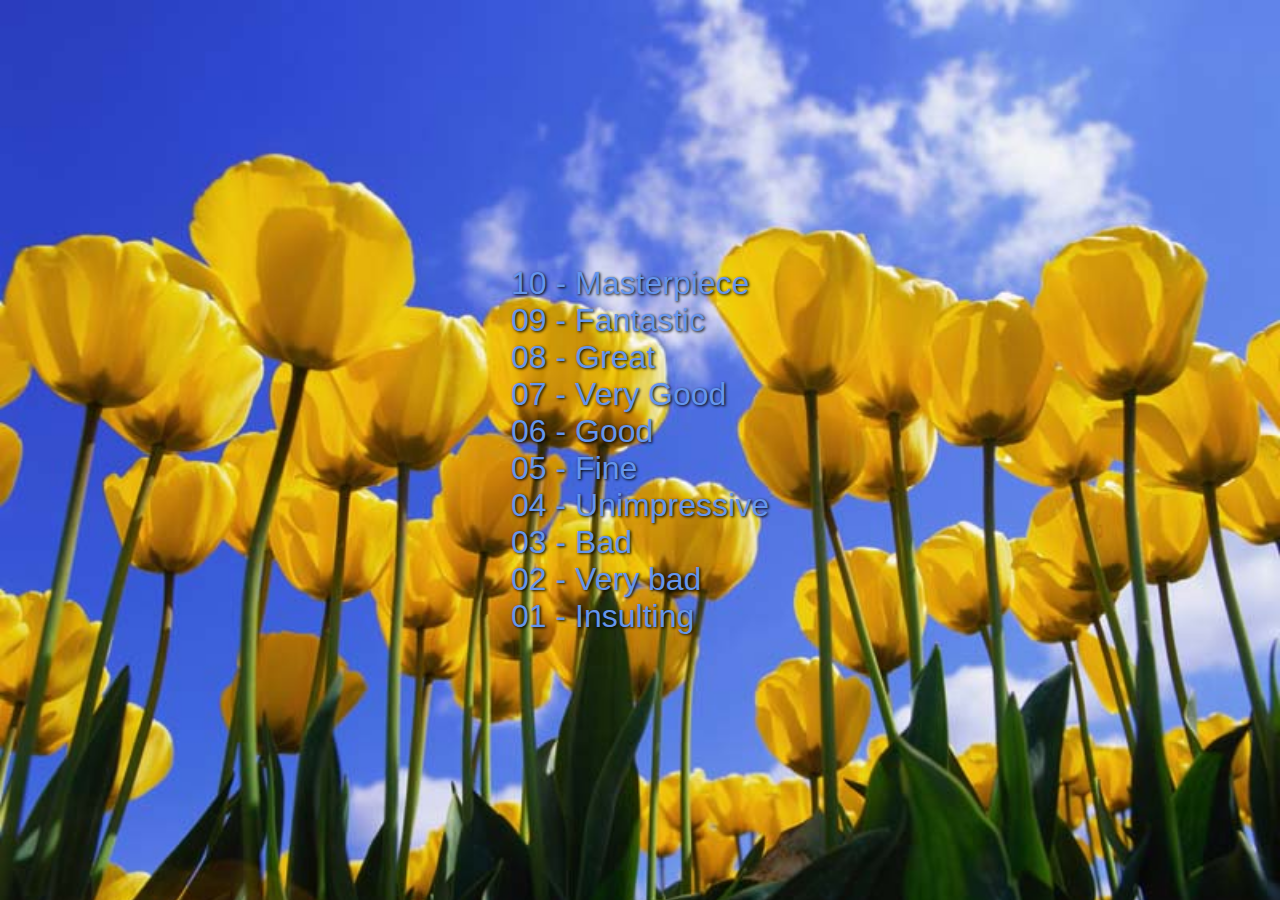
==== scale.html @ ccb5d63a "Restructure project, add rating scale page" ====
<!DOCTYPE html>
<html>
    <head>
        <title>Rating scale</title>
        <link rel="stylesheet" href="css/scale_style.css" />
    </head>
    <body>
        <div id="scale" class="centered">
            10 - Masterpiece<br>
            09 - Fantastic<br>
            08 - Great<br>
            07 - Very Good<br>
            06 - Good<br>
            05 - Fine<br>
            04 - Unimpressive<br>
            03 - Bad<br>
            02 - Very bad<br>
            01 - Insulting
        </div>
    </body>
</html>
---- css/scale_style.css ----
body {
    min-height: 100vh;
    min-width: 100vw;
    margin: 0;
    background-image: url('../img/tulips.jpg');
    background-repeat: no-repeat;
    background-attachment: fixed;
    background-size: cover;
}

.centered {
    height: 100vh;
    display: flex;
    justify-content: center;
    align-items: center;
}

#scale {
    font-size: xx-large;
    font-family: sans-serif;
    color: cornflowerblue;
    text-shadow: 1px 1px 3px black;
}
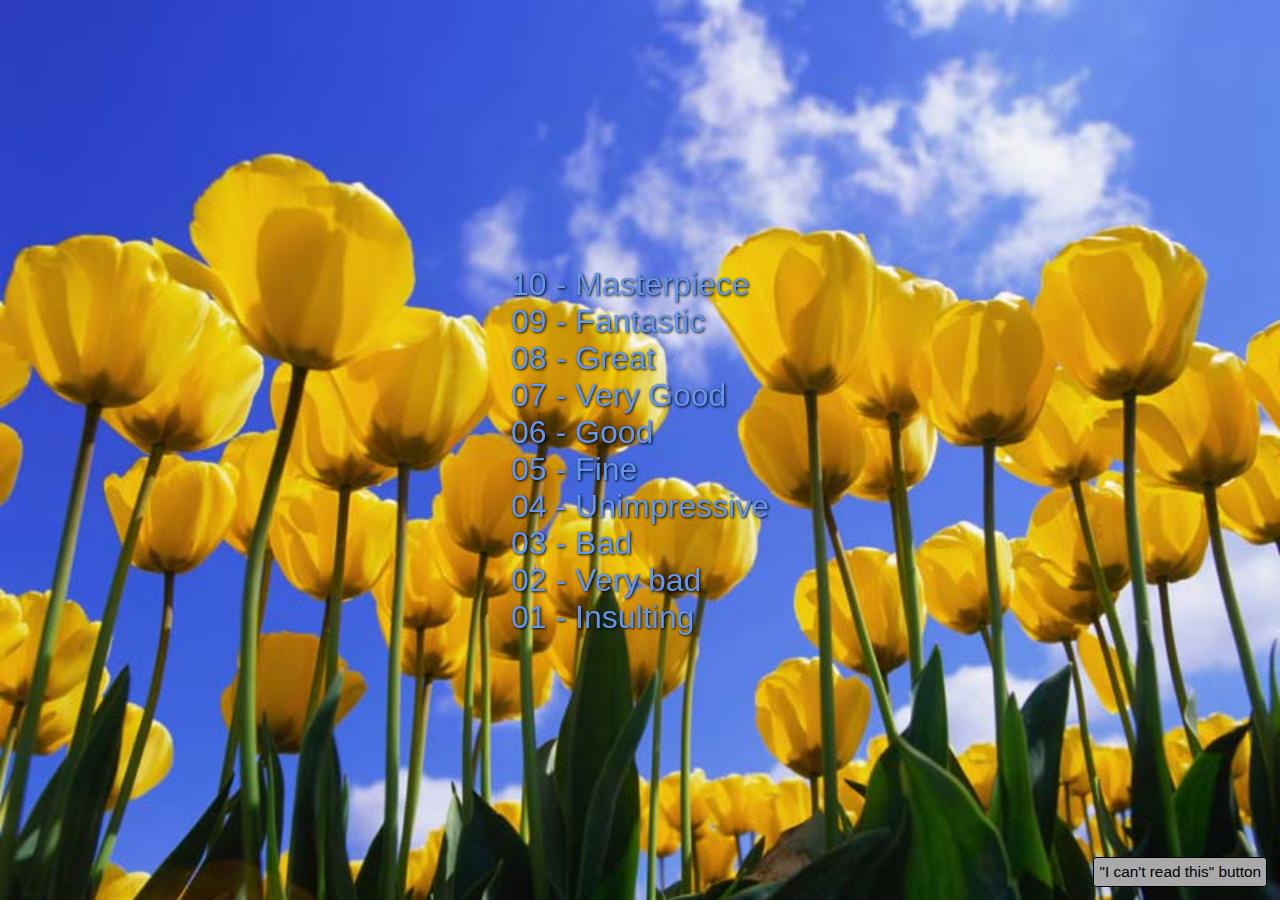
==== commit 712a7142: "Add accessibility button" ====
--- a/scale.html
+++ b/scale.html
@@ -3,6 +3,7 @@
     <head>
         <title>Rating scale</title>
         <link rel="stylesheet" href="css/scale_style.css" />
+        <script src="js/scale_visibility.js" defer></script>
     </head>
     <body>
         <div id="scale" class="centered">
@@ -17,5 +18,7 @@
             02 - Very bad<br>
             01 - Insulting
         </div>
+
+        <button id="icantsee" type="button" onclick="toggleVisibility()">"I can't read this" button</button>
     </body>
 </html>
--- a/css/scale_style.css
+++ b/css/scale_style.css
@@ -9,10 +9,10 @@
 }
 
 .centered {
-    height: 100vh;
-    display: flex;
-    justify-content: center;
-    align-items: center;
+    position: fixed;
+    top: 50%;
+    left: 50%;
+    transform: translate(-50%, -50%);
 }
 
 #scale {
@@ -20,4 +20,26 @@
     font-family: sans-serif;
     color: cornflowerblue;
     text-shadow: 1px 1px 3px black;
+    border: 0px solid black;
+    background-color: rgba(128, 128, 128, 0.0);
+    margin: 0 auto 0 auto;
+    padding-top: .5%;
+    padding-bottom: .5%;
+    padding: 0.5vh 1vh 0.5vh 1vh;
+}
+
+#icantsee {
+    font-size: 1.2vw;
+
+    position: fixed;
+    right: 1vmax;
+    bottom: 1vmax;
+
+    display: inline;
+
+    padding: .4vw .4vw .4vw .4vw;
+
+    border: .1vw solid black;
+    border-radius: .25vw;
+    background-color: darkgrey;
 }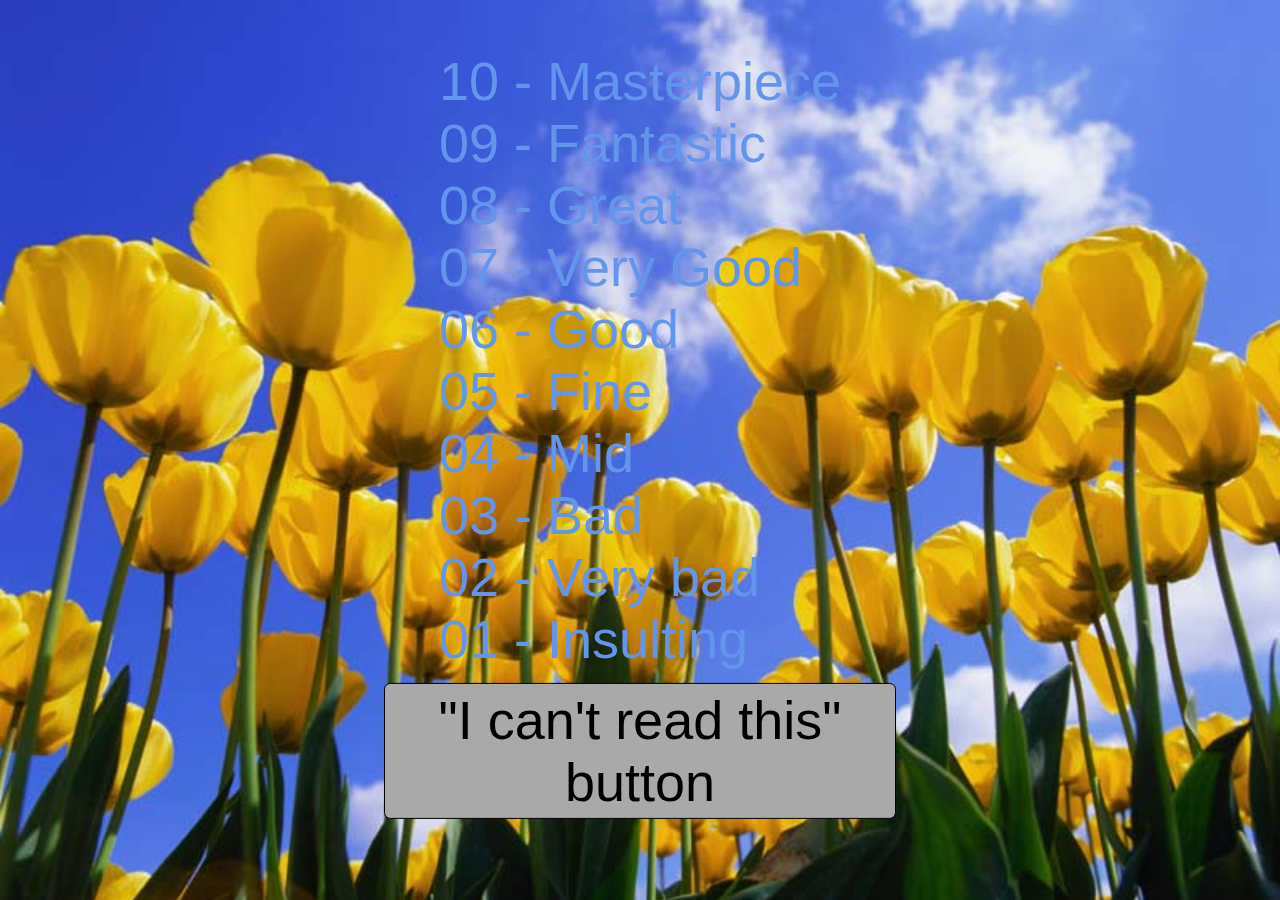
==== commit 2be8311b: "i PRAY this looks fine on mobile now" ====
--- a/scale.html
+++ b/scale.html
@@ -13,12 +13,12 @@
             07 - Very Good<br>
             06 - Good<br>
             05 - Fine<br>
-            04 - Unimpressive<br>
+            04 - Mid<br>
             03 - Bad<br>
             02 - Very bad<br>
             01 - Insulting
         </div>
 
-        <button id="icantsee" type="button" onclick="toggleVisibility()">"I can't read this" button</button>
+        <button id="icantsee" class="centered" type="button" onclick="toggleVisibility()">"I can't read this" button</button>
     </body>
 </html>
--- a/css/scale_style.css
+++ b/css/scale_style.css
@@ -1,45 +1,36 @@
 body {
-    min-height: 100vh;
-    min-width: 100vw;
-    margin: 0;
-    background-image: url('../img/tulips.jpg');
-    background-repeat: no-repeat;
-    background-attachment: fixed;
-    background-size: cover;
+	min-height: 100vh;
+	min-width: 100vw;
+	margin: 0;
+	padding: 0;
+	background-image: url('../img/tulips.jpg');
+	background-repeat: no-repeat;
+	background-attachment: fixed;
+	background-size: cover;
 }
 
 .centered {
-    position: fixed;
-    top: 50%;
-    left: 50%;
-    transform: translate(-50%, -50%);
+	position: absolute;
+	left: 50%;
+	transform: translate(-50%, -50%);
 }
 
 #scale {
-    font-size: xx-large;
-    font-family: sans-serif;
-    color: cornflowerblue;
-    text-shadow: 1px 1px 3px black;
-    border: 0px solid black;
-    background-color: rgba(128, 128, 128, 0.0);
-    margin: 0 auto 0 auto;
-    padding-top: .5%;
-    padding-bottom: .5%;
-    padding: 0.5vh 1vh 0.5vh 1vh;
+	top: 40%;
+	font-size: 6vmin;
+	font-family: sans-serif;
+	color: cornflowerblue;
+	padding: 0.5vmax 1vmax 0.5vmax 1vmax;
 }
 
 #icantsee {
-    font-size: 1.2vw;
-
-    position: fixed;
-    right: 1vmax;
-    bottom: 1vmax;
-
-    display: inline;
-
-    padding: .4vw .4vw .4vw .4vw;
-
-    border: .1vw solid black;
-    border-radius: .25vw;
-    background-color: darkgrey;
+	width: 40vmax;
+	font-size: 6vmin;
+	text-align: center;
+	position: fixed;
+	bottom: 1vmax;
+	padding: .4vmax;
+	border: .1vmax solid black;
+	border-radius: 0.5vmax;
+	background-color: darkgrey;
 }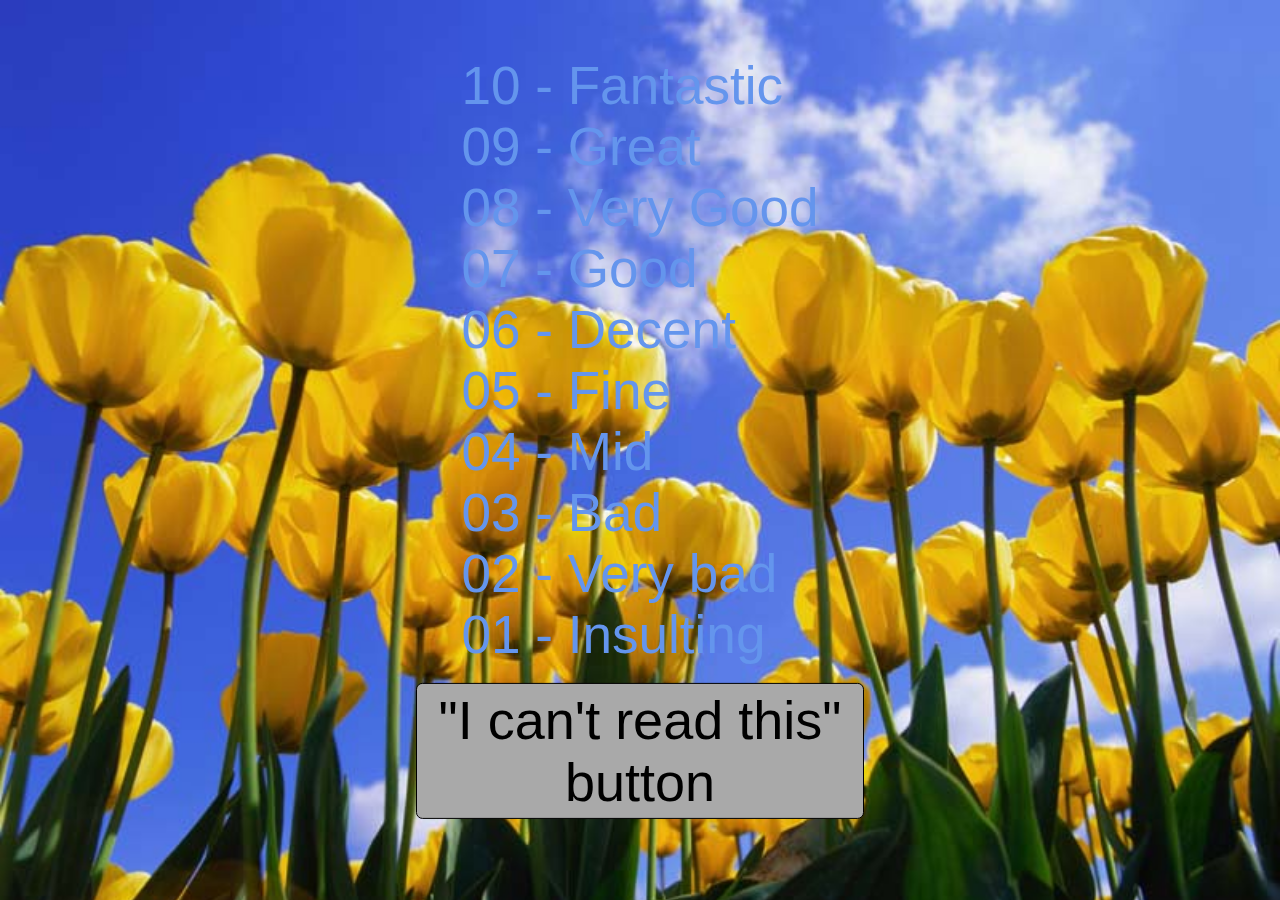
==== commit c7573b24: "Update scale" ====
--- a/scale.html
+++ b/scale.html
@@ -7,11 +7,11 @@
     </head>
     <body>
         <div id="scale" class="centered">
-            10 - Masterpiece<br>
-            09 - Fantastic<br>
-            08 - Great<br>
-            07 - Very Good<br>
-            06 - Good<br>
+            10 - Fantastic<br>
+            09 - Great<br>
+            08 - Very Good<br>
+            07 - Good<br>
+            06 - Decent<br>
             05 - Fine<br>
             04 - Mid<br>
             03 - Bad<br>
--- a/css/scale_style.css
+++ b/css/scale_style.css
@@ -17,14 +17,14 @@
 
 #scale {
 	top: 40%;
-	font-size: 6vmin;
+	font-size: 5.9vmin;
 	font-family: sans-serif;
 	color: cornflowerblue;
 	padding: 0.5vmax 1vmax 0.5vmax 1vmax;
 }
 
 #icantsee {
-	width: 40vmax;
+	width: 35vmax;
 	font-size: 6vmin;
 	text-align: center;
 	position: fixed;
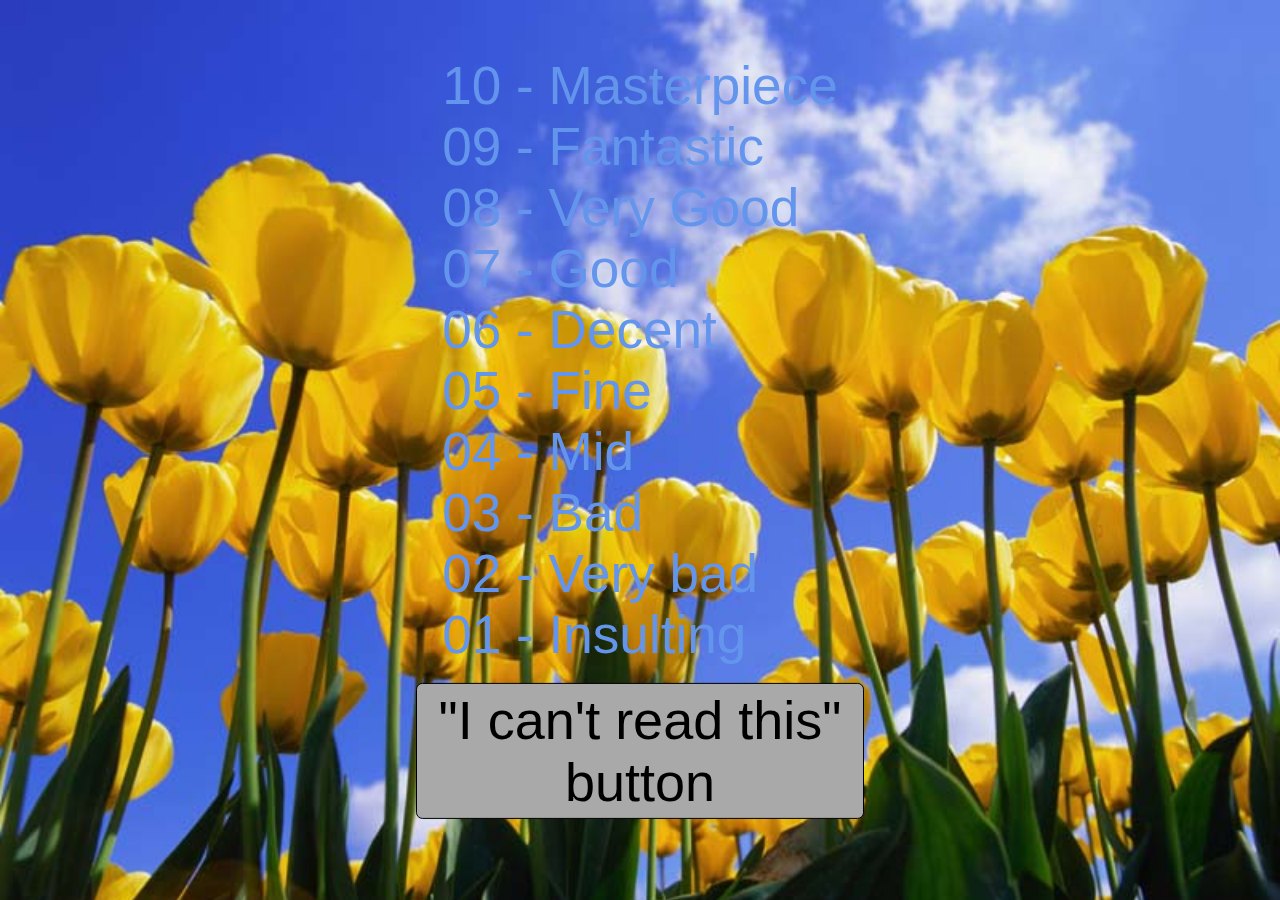
==== commit 5e31128f: "Update scale" ====
--- a/scale.html
+++ b/scale.html
@@ -7,8 +7,8 @@
     </head>
     <body>
         <div id="scale" class="centered">
-            10 - Fantastic<br>
-            09 - Great<br>
+            10 - Masterpiece<br>
+            09 - Fantastic<br>
             08 - Very Good<br>
             07 - Good<br>
             06 - Decent<br>
